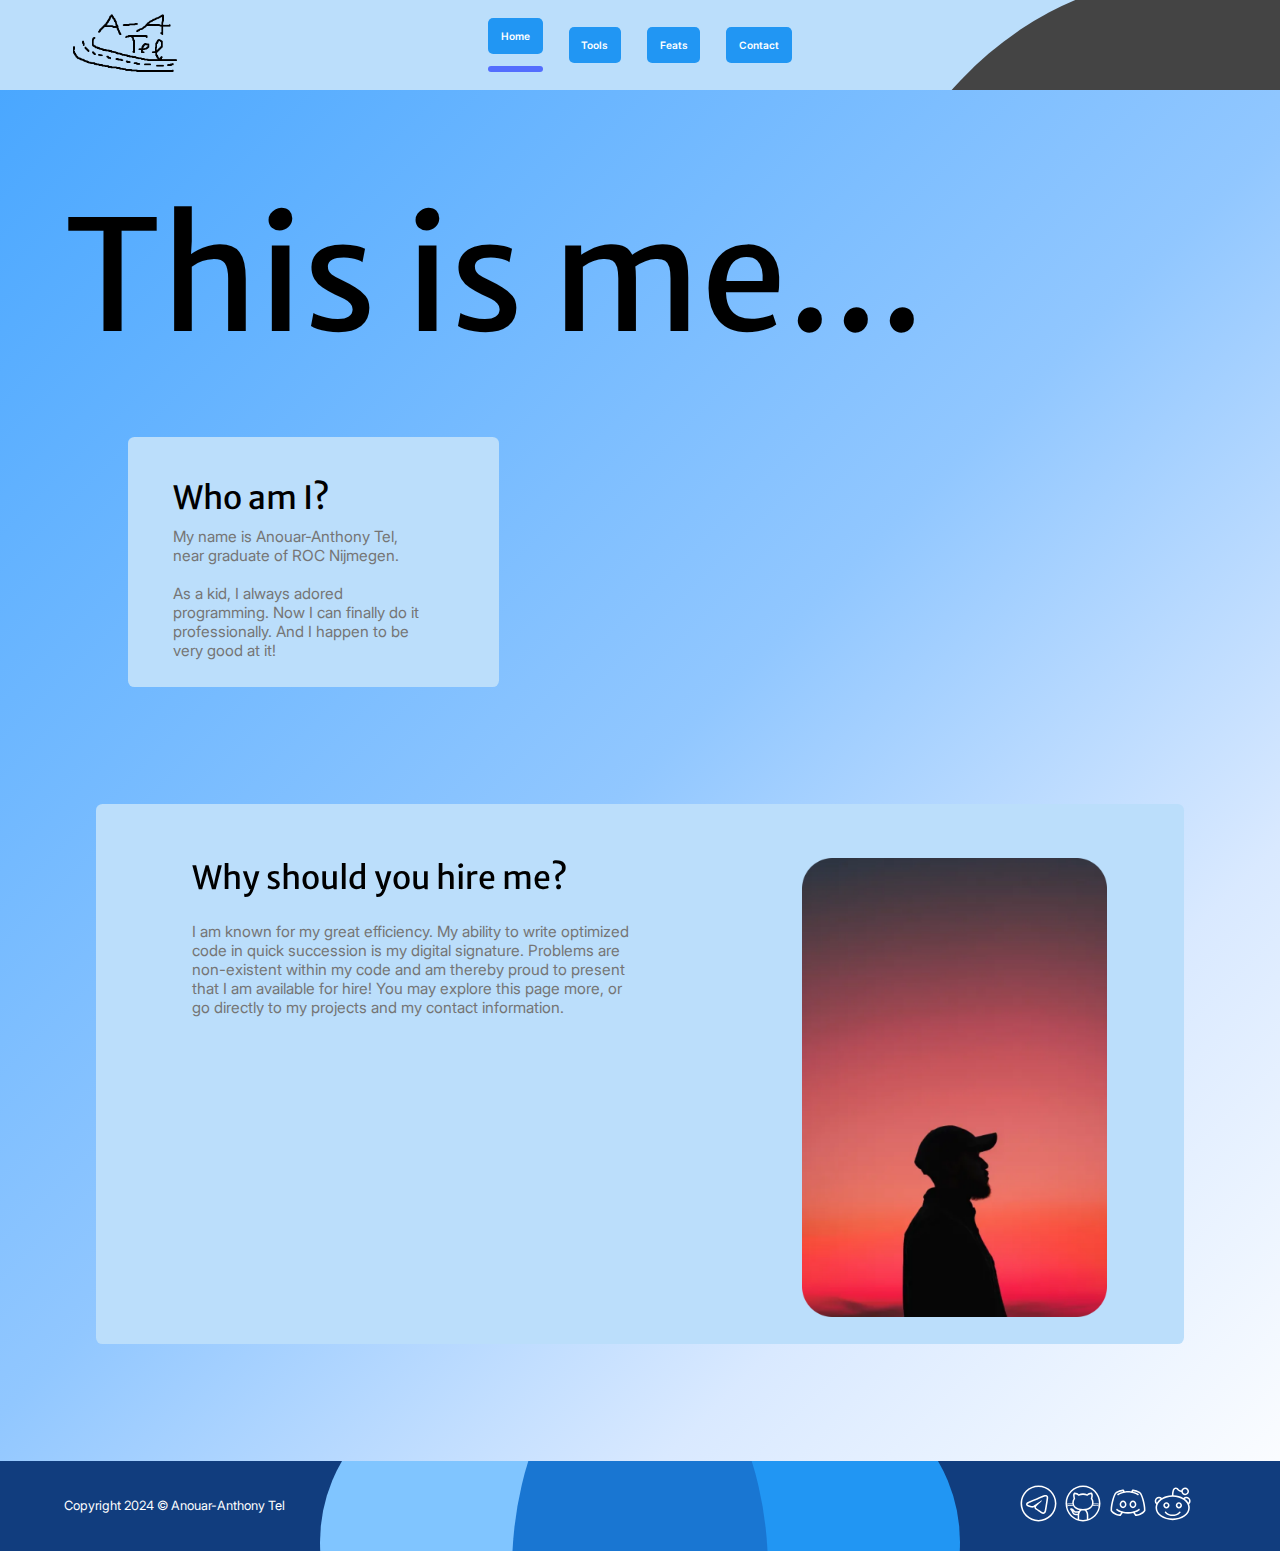
==== index.html @ f55589c0 "Added html and stuff idk" ====
<!DOCTYPE html>
<html lang="en">

<head>
    <meta charset="UTF-8">
    <title>This is me</title>
    <link rel="stylesheet" href="css/style.css">
    <link rel="shortcut icon" href="images/favicon.ico" type="image/x-icon">
</head>

<body>

<header>
    <a href="index.html"><img class="logo" src="images/logo.png" alt="logo"></a>

    <nav class="menu-bar">
        <a href="index.html" class="menu-button current-page">Home</a>
        <a href="tools.html" class="menu-button">Tools</a>
        <a href="feats.html" class="menu-button">Feats</a>
        <a href="contact.html" class="menu-button">Contact</a>
    </nav>

    <img class="logo hide" src="images/logo.png" alt="logo">
</header>

<main>
    <h1 class="title">This is me...</h1>

    <div class="home-who">
        <div class="home-who-box">
            <h2>Who am I?</h2>

            <p>
                My name is Anouar-Anthony Tel, near graduate of ROC Nijmegen.
                <br>
                <br>
                As a kid, I always adored programming. Now I can finally do it professionally. And I happen to be
                very good at it!
            </p>
        </div>
    </div>

    <div class="home-why-box">
        <h2>Why should you hire me?</h2>

        <div class="home-why-container">
            <p id="par">
                I am known for my great efficiency. My ability to write optimized code in quick succession is my digital
                signature. Problems are non-existent within my code and am thereby proud to present that I am available
                for hire! You may explore this page more, or go directly to my projects and my contact information.
            </p>

            <img src="images/portrait.png" alt="portrait">
        </div>
    </div>
</main>

<footer>
    <span id="copyright" class="copyright">Copyright 2024 &copy; Anouar-Anthony Tel</span>

    <div class="decor">
        <div class="circle-left"></div>
        <div class="oval"></div>
        <div class="circle-right"></div>
    </div>

    <div id="socials" class="socials">
        <a target="_blank" href="https://t.me/anouaranthony"><img src="images/telegram.svg" alt="telegram"></a>
        <a target="_blank" href="https://github.com/a-a-tel"><img src="images/github.svg" alt="github"></a>
        <a target="_blank" href="https://discordapp.com/users/441582230666739722/"><img src="images/discord.svg" alt="discord"></a>
        <a target="_blank" href="https://www.reddit.com/user/fireyburst1097/"><img src="images/reddit.svg" alt="reddit"></a>
    </div>
</footer>

<script src="js/main.js"></script>
</body>
</html>
---- css/style.css ----
/* Fonts */

@font-face {
    font-family: inter-semibold;
    src: url("../fonts/inter-semibold.ttf");
}

@font-face {
    font-family: inter-regular;
    src: url("../fonts/inter-regular.ttf")
}

@font-face {
    font-family: merryweather-regular;
    src: url("../fonts/merryweather-regular.ttf");
}

/* Basic element presetting */

* {
    margin: 0;
    padding: 0;
    box-sizing: border-box;
}

body {
    position: relative;
    display: flex;
    flex-direction: column;
    justify-content: space-between;
    width: 100%;
    height: 100%;
    background: linear-gradient(
        -45deg,
        #ffffff 0%,
        #d9e9ff 25%,
        #91c7ff 50%,
        #45a5ff 100%
    );
    background-blend-mode: normal;
}

header {
    position: sticky;
    top: 0;
    width: 100vw;
    height: 10vh;
    padding: 1vw 1vh;
    background: #bbdefb;
    display: flex;
    align-items: center;
    justify-content: space-between;
    overflow: hidden;
}

main {
    margin-bottom: auto;
}

footer {
    position: relative;
    padding: 3vh 5vw;
    width: 100vw;
    height: 10vh;
    background: #113D7E;
    display: flex;
    align-items: center;
    justify-content: space-between;
    overflow: hidden;
}

a {
    text-decoration: none;
    color: inherit;
}

h1, h2, h3, h4, h5, h6, p {
    font: inherit;
    font-family: merryweather-regular, sans-serif;
    text-decoration: none;
    color: inherit;
}

p {
    font-family: inter-regular, sans-serif;
}

/* Header items */

.logo {
    margin: 0 5vw;
    width: fit-content;
    height: 7vh;
}

.menu-bar {
    display: flex;
    column-gap: 2vw;
    align-self: center;
    font-family: inter-semibold, sans-serif;
    z-index: 1;
}

.menu-button {
    padding: 1.3vh 1vw;
    color: #fff;
    background: #2196f3;
    transition: margin 0.3s;
    border-radius: 0.4vw;
    font-size: 0.8vw;
}

.menu-button:hover {
    margin: -1vh 0 1vh 0;
}

header::after {
    position: absolute;
    content: "";
    top: -25%;
    left: 65%;
    width: 55vw;
    height: 100vh;
    border-radius: 50%;
    background: #444444;
    z-index: 0;
}

.current-page, .current-page:hover {
    position: relative;
    margin: -1vh 0 1vh 0;
    transition: none;
}

.current-page::after {
    position: absolute;
    bottom: -2vh;
    content: "";
    left: 0;
    width: 100%;
    height: 15%;
    border-radius: 10px;
    background: #536DFE;
}

/* Footer items */

.copyright {
    font-size: 1vw;
    z-index: 2;
    color: #fff;
    font-family: inter-regular, sans-serif;
}

.socials {
    z-index: 2;
    display: flex;
    gap: 0.5vw;
}

.socials a img {
    width: 3vw;
}

.decor {
    z-index: 0;
    position: relative;
    display: flex;
    width: 50vw;
    justify-content: center;
}

.circle-left, .circle-right {
    border-radius: 50%;
    width: 25vw;
    height: 25vw;
    margin: 4vh 0 -4vh 0;
}

.circle-left {
    background: #80C5FF;
}

.circle-right {
    background: #2196F3;
}

.oval {
    position: absolute;
    z-index: 1;
    width: 20vw;
    height: 50vh;
    background: #1976D2;
    border-radius: 50%;
}

/* Home items */

.title {
    font-size: 12vw;
    display: inline-block;
    margin: 10vh 0 0 5vw;
}

.home-who {
    display: flex;
}

.home-who-box {

    margin: 5vw 0 0 10vw;
    width: 29vw;
    height: fit-content;
    background: #BBDEFB;
    padding: 4.5vh 6vw 3vh 3.5vw;
    border-radius: 0.5vw;
}

.home-why-box {
    width: 85vw;
    height: 60vh;
    margin: 13vh auto;
    padding: 6vh 6vw 3vh 7.5vw;
    border-radius: 0.5vw;
    background: #BBDEFB;
    align-self: center;
}

.home-who-box h2, .home-why-box h2 {
    font-size: 2.5vw;
}

.home-why-box h2 {
    position: absolute;
}

.home-who-box p, .home-why-box p {
    margin-top: 1vh;
    color: #757575;
    font-size: 1.2vw;
    max-width: 35vw;
}

.home-why-box p {
    margin-top: 5vw;
}

.home-why-container {
    display: flex;
    height: 100%;
    width: 100%;
    justify-content: space-between;
}

/* Tools items*/

.tools-lang-box {
    border-radius: 0.5vw;
    width: 90vw;
    height: 80vh;
    padding: 5vh 5vw;
    background: #BBDEFB;
    margin: 5vh auto;
    display: flex;
    flex-flow: row nowrap;
    justify-content: space-between;
}

.tools-lang-container {
    width: 20%;
    height: 100%;
    display: flex;
    flex-flow: column nowrap;
    justify-content: space-between;
    font-family: inter-regular, sans-serif;
    font-size: 1.2vw;
    color: #757575;
    align-items: center;
}

.tools-lang-box img {
    max-width: 70%;
    max-height: 80%;
    margin: auto 0;
}

.tools-enviroment-container {
    display: flex;
    flex-flow: row nowrap;
    justify-content: space-between;
    align-items: center;
    font-family: inter-regular, sans-serif;
    font-size: 1.2vw;
    color: #757575;
}


/* Misc */

.hide {
    visibility: hidden;
}
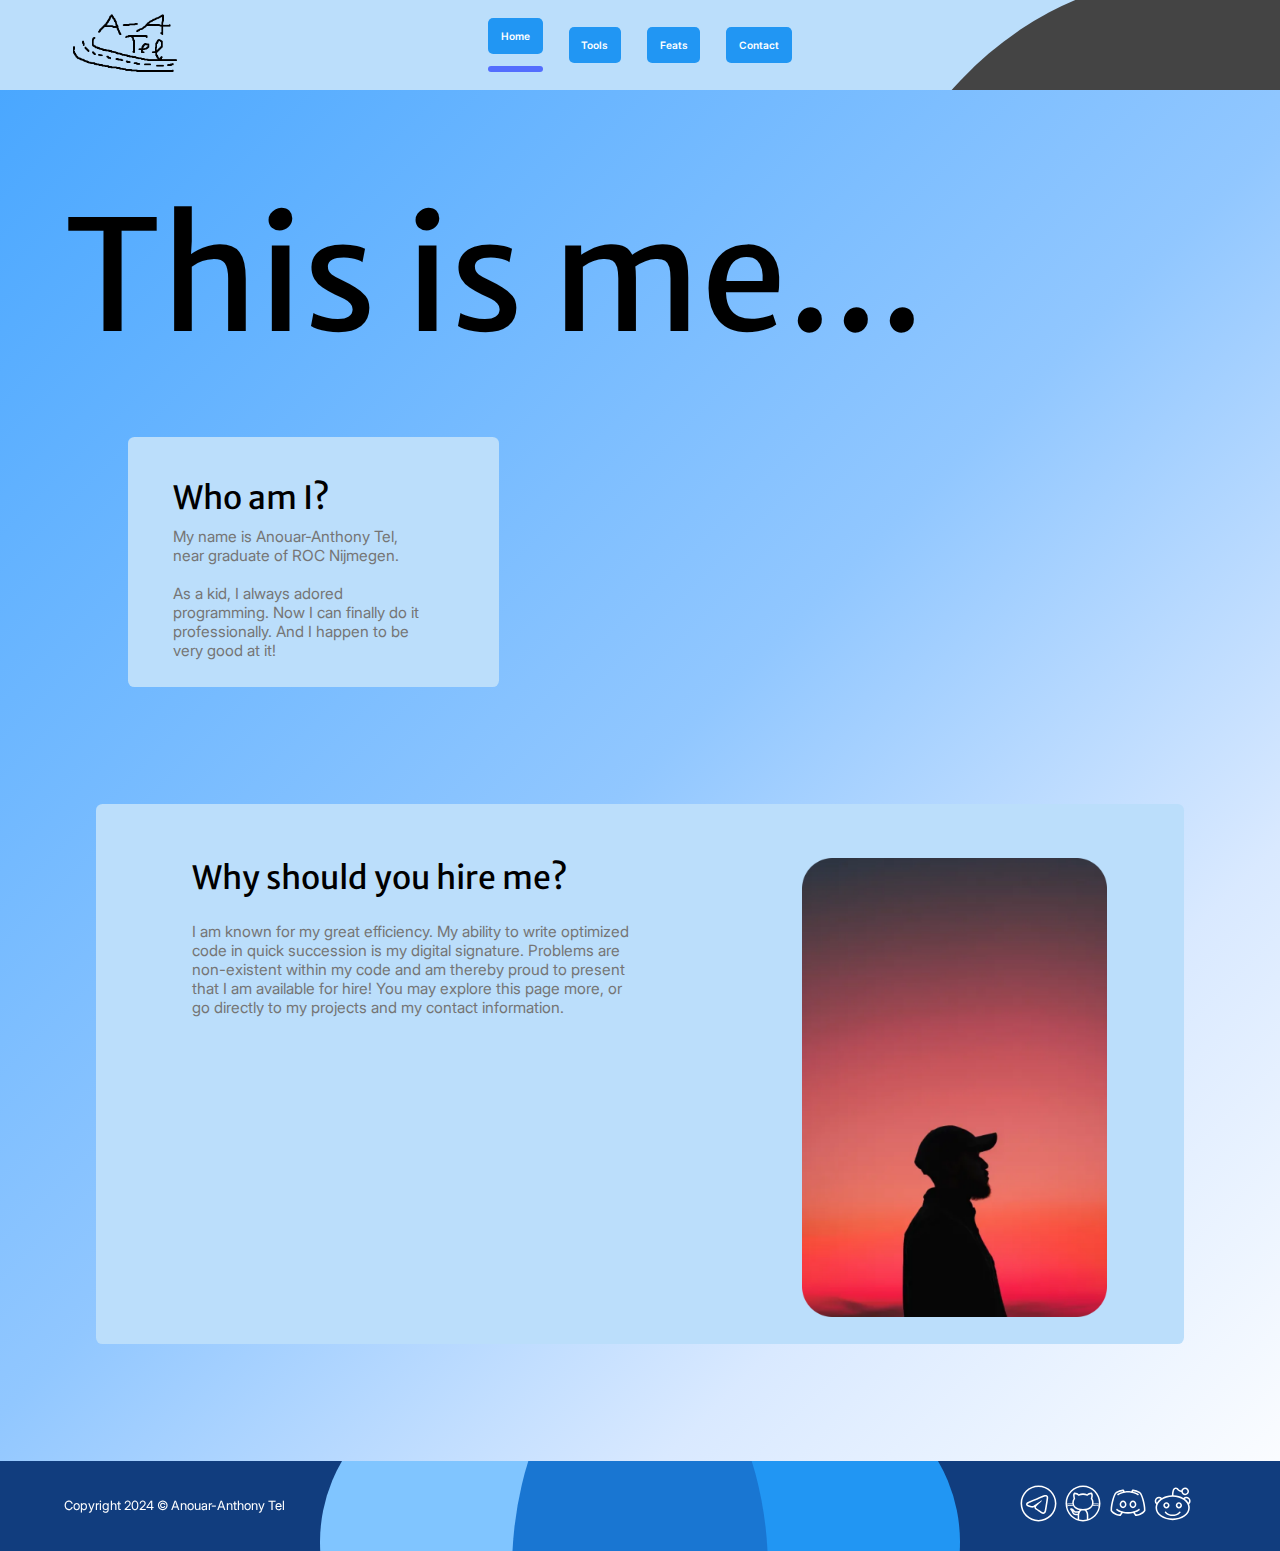
==== commit d4affec6: "Made games lol" ====
--- a/index.html
+++ b/index.html
@@ -26,7 +26,6 @@
 <main>
     <h1 class="title">This is me...</h1>
 
-    <div class="home-who">
         <div class="home-who-box">
             <h2>Who am I?</h2>
 
@@ -38,7 +37,6 @@
                 very good at it!
             </p>
         </div>
-    </div>
 
     <div class="home-why-box">
         <h2>Why should you hire me?</h2>
--- a/css/style.css
+++ b/css/style.css
@@ -24,12 +24,9 @@
 }
 
 body {
-    position: relative;
     display: flex;
     flex-direction: column;
     justify-content: space-between;
-    width: 100%;
-    height: 100%;
     background: linear-gradient(
         -45deg,
         #ffffff 0%,
@@ -51,9 +48,13 @@
     align-items: center;
     justify-content: space-between;
     overflow: hidden;
+    z-index: 1;
 }
 
 main {
+    display: flex;
+    flex-direction: column;
+    align-items: center;
     margin-bottom: auto;
 }
 
@@ -200,10 +201,7 @@
     font-size: 12vw;
     display: inline-block;
     margin: 10vh 0 0 5vw;
-}
-
-.home-who {
-    display: flex;
+    align-self: flex-start;
 }
 
 .home-who-box {
@@ -214,6 +212,7 @@
     background: #BBDEFB;
     padding: 4.5vh 6vw 3vh 3.5vw;
     border-radius: 0.5vw;
+    align-self: flex-start;
 }
 
 .home-why-box {
@@ -252,7 +251,7 @@
     justify-content: space-between;
 }
 
-/* Tools items*/
+/* Tools items */
 
 .tools-lang-box {
     border-radius: 0.5vw;
@@ -284,7 +283,13 @@
     margin: auto 0;
 }
 
-.tools-enviroment-container {
+.tools-environment-title {
+    display: block;
+    font-size: 3vw;
+    margin: 5vh 0;
+}
+
+.tools-environment-container {
     display: flex;
     flex-flow: row nowrap;
     justify-content: space-between;
@@ -292,8 +297,42 @@
     font-family: inter-regular, sans-serif;
     font-size: 1.2vw;
     color: #757575;
-}
-
+    width: 60vw;
+    margin: 5vh;
+}
+
+.tools-environment-container img {
+    width: 25vw;
+}
+
+.tools-environment-container p {
+    width: 25vw
+}
+
+/* Feats items */
+
+.feats-description {
+    font-size: 1vw;
+}
+
+.feats-feat-container {
+    display: flex;
+}
+
+.feats-item {
+    display: flex;
+    align-items: center;
+    color: #757575;
+    font-family: inter-regular, sans-serif;
+    font-size: 2vw;
+    width: 100vw;
+    justify-content: space-around;
+    margin: 10vh 0;
+}
+
+.feats-item p {
+    max-width: 30vw;
+}
 
 /* Misc */
 
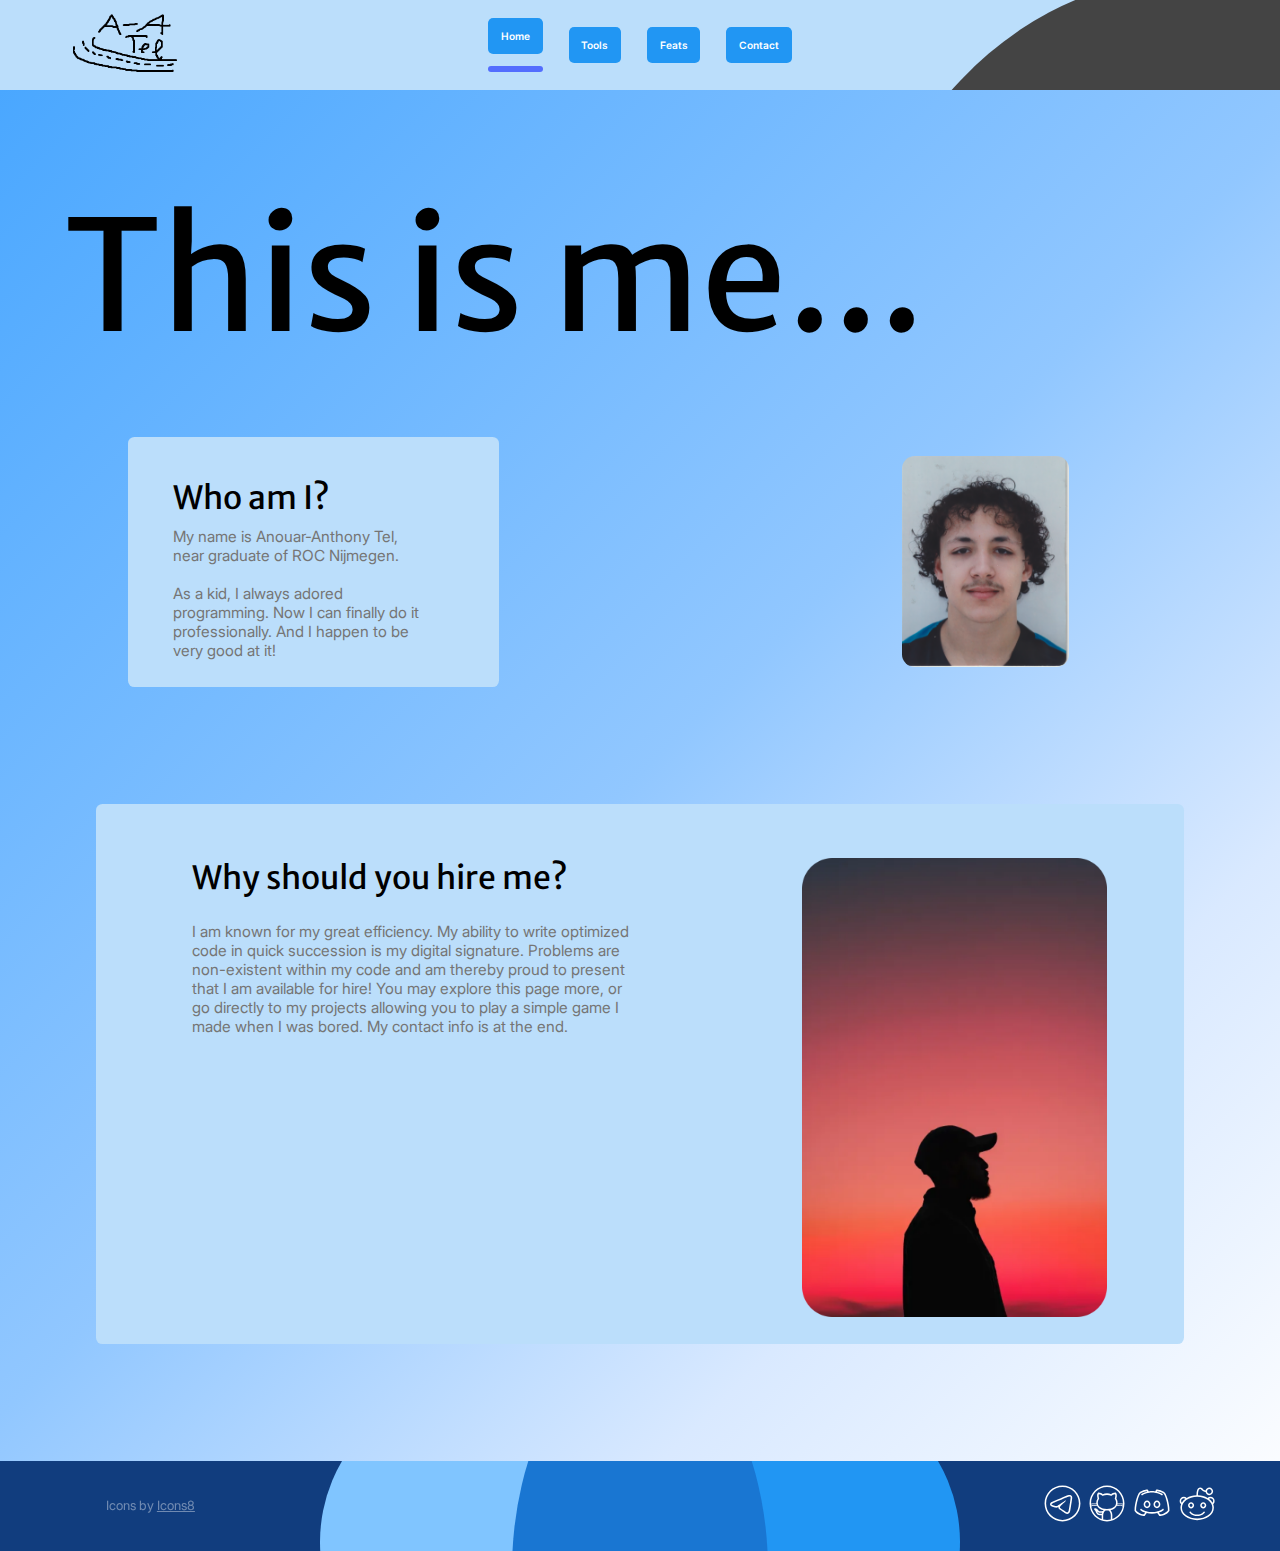
==== commit 924812b8: "added minor mobile support (WIP)" ====
--- a/index.html
+++ b/index.html
@@ -11,7 +11,7 @@
 <body>
 
 <header>
-    <a href="index.html"><img class="logo" src="images/logo.png" alt="logo"></a>
+    <a href="index.html"><img class="logo mobile-hidden" src="images/logo.png" alt="logo"></a>
 
     <nav class="menu-bar">
         <a href="index.html" class="menu-button current-page">Home</a>
@@ -20,12 +20,14 @@
         <a href="contact.html" class="menu-button">Contact</a>
     </nav>
 
-    <img class="logo hide" src="images/logo.png" alt="logo">
+    <img class="logo hide mobile-hidden" src="images/logo.png" alt="logo">
 </header>
 
 <main>
     <h1 class="title">This is me...</h1>
 
+
+    <div class="home-who-container">
         <div class="home-who-box">
             <h2>Who am I?</h2>
 
@@ -38,6 +40,9 @@
             </p>
         </div>
 
+        <img src="images/man.png" alt="man">
+    </div>
+
     <div class="home-why-box">
         <h2>Why should you hire me?</h2>
 
@@ -45,18 +50,19 @@
             <p id="par">
                 I am known for my great efficiency. My ability to write optimized code in quick succession is my digital
                 signature. Problems are non-existent within my code and am thereby proud to present that I am available
-                for hire! You may explore this page more, or go directly to my projects and my contact information.
+                for hire! You may explore this page more, or go directly to my projects allowing you to play a simple
+                game I made when I was bored. My contact info is at the end.
             </p>
 
-            <img src="images/portrait.png" alt="portrait">
+            <img class="mobile-hidden" src="images/portrait.png" alt="portrait">
         </div>
     </div>
 </main>
 
 <footer>
-    <span id="copyright" class="copyright">Copyright 2024 &copy; Anouar-Anthony Tel</span>
+    <span id="credit" class="credit">Icons by <u><a href="https://icons8.com">Icons8</a></u></span>
 
-    <div class="decor">
+    <div class="decor mobile-hidden">
         <div class="circle-left"></div>
         <div class="oval"></div>
         <div class="circle-right"></div>
@@ -65,7 +71,8 @@
     <div id="socials" class="socials">
         <a target="_blank" href="https://t.me/anouaranthony"><img src="images/telegram.svg" alt="telegram"></a>
         <a target="_blank" href="https://github.com/a-a-tel"><img src="images/github.svg" alt="github"></a>
-        <a target="_blank" href="https://discordapp.com/users/441582230666739722/"><img src="images/discord.svg" alt="discord"></a>
+        <a target="_blank" href="https://discordapp.com/users/441582230666739722/"><img src="images/discord.svg"
+                                                                                        alt="discord"></a>
         <a target="_blank" href="https://www.reddit.com/user/fireyburst1097/"><img src="images/reddit.svg" alt="reddit"></a>
     </div>
 </footer>
--- a/css/style.css
+++ b/css/style.css
@@ -146,10 +146,11 @@
 
 /* Footer items */
 
-.copyright {
+.credit {
     font-size: 1vw;
     z-index: 2;
     color: #fff;
+    opacity: 40%;
     font-family: inter-regular, sans-serif;
 }
 
@@ -161,6 +162,11 @@
 
 .socials a img {
     width: 3vw;
+    transition: transform 0.5s;
+}
+
+.socials a img:hover {
+    transform: scale(1.1);
 }
 
 .decor {
@@ -204,9 +210,22 @@
     align-self: flex-start;
 }
 
+.home-who-container {
+    display: flex;
+    justify-content: space-between;
+    align-items: center;
+    width: 80vw;
+    margin: 5vw 10vw 0 10vw;
+
+}
+
+.home-who-container img {
+    width: 13vw;
+    border-radius: 1vw;
+    margin-right: 6.5vw;
+}
+
 .home-who-box {
-
-    margin: 5vw 0 0 10vw;
     width: 29vw;
     height: fit-content;
     background: #BBDEFB;
@@ -311,12 +330,9 @@
 
 /* Feats items */
 
-.feats-description {
-    font-size: 1vw;
-}
-
-.feats-feat-container {
-    display: flex;
+.feats-subtitle {
+    margin-top: 5vh;
+    font-size: 2vw;
 }
 
 .feats-item {
@@ -330,8 +346,98 @@
     margin: 10vh 0;
 }
 
-.feats-item p {
+.feats-item p  {
     max-width: 30vw;
+}
+
+.feats-item img {
+    max-width: 40vw;
+    border-radius: 1vw;
+}
+
+.feats-item iframe {
+    border-radius: 1vw;
+    width: 60vw;
+    height: 60vh;
+    border: none;
+}
+
+/* Contact items */
+
+.contact-subtitle {
+    margin: 5vh 0;
+    font-size: 1.5vw;
+    font-family: inter-regular, sans-serif;
+    color: #757575;
+}
+
+.contact-item {
+    display: flex;
+    width: 40vw;
+    justify-content: space-between;
+    align-items: center;
+    height: 12vh;
+}
+
+.contact-item img {
+    width: 5vw;
+}
+
+.contact-method {
+    font-family: inter-regular, sans-serif;
+    font-size: 1.5vw;
+    color: #536DFE;
+}
+
+.contact-form {
+    width: 50vw;
+    height: fit-content;
+    padding: 5vh 5vw;
+    border-radius: 0.5vw;
+    display: flex;
+    flex-flow: column wrap;
+    background: #BBDEFB;
+    align-items: center;
+    margin-bottom: 10vh;
+}
+
+.contact-form-item {
+    margin-bottom: 10vh;
+}
+
+.contact-form-item h3 {
+    font-size: 1.2vw;
+    color: #000;
+    margin-bottom: 1vh;
+}
+
+.contact-form input {
+    padding: 1vh 1vw;
+    background: #80C5FF;
+    border: #113D7E solid 0.1vw;
+    border-radius: 1vw;
+    font-size: 1.1vw;
+    align-self: flex-end;
+}
+
+.contact-form input:hover {
+    background: #85b9e5;
+}
+
+.contact-form-item input, .contact-form-item textarea {
+    font-size: 1vw;
+    width: 25vw;
+    height: 5vh;
+    padding: 1vh 1vw;
+    background: #80C5FF;
+    border: #113D7E solid 0.1vw;
+    border-radius: 1vw;
+    font-family: merryweather-regular, sans-serif;
+}
+
+.contact-form-item textarea {
+    resize: none;
+    height: 25vh;
 }
 
 /* Misc */
@@ -339,3 +445,32 @@
 .hide {
     visibility: hidden;
 }
+
+
+@media (max-width: 768px) {
+
+    /* Footer items */
+
+    footer {
+        justify-content: center;
+    }
+
+    .credit {
+        font-size: 2vw;
+    }
+
+    .socials a img {
+        width: 10vw;
+        transition: transform 0.5s;
+    }
+
+    /* Misc */
+
+    .mobile-hidden {
+        display: none;
+    }
+
+    header::after {
+        display: none;
+    }
+}
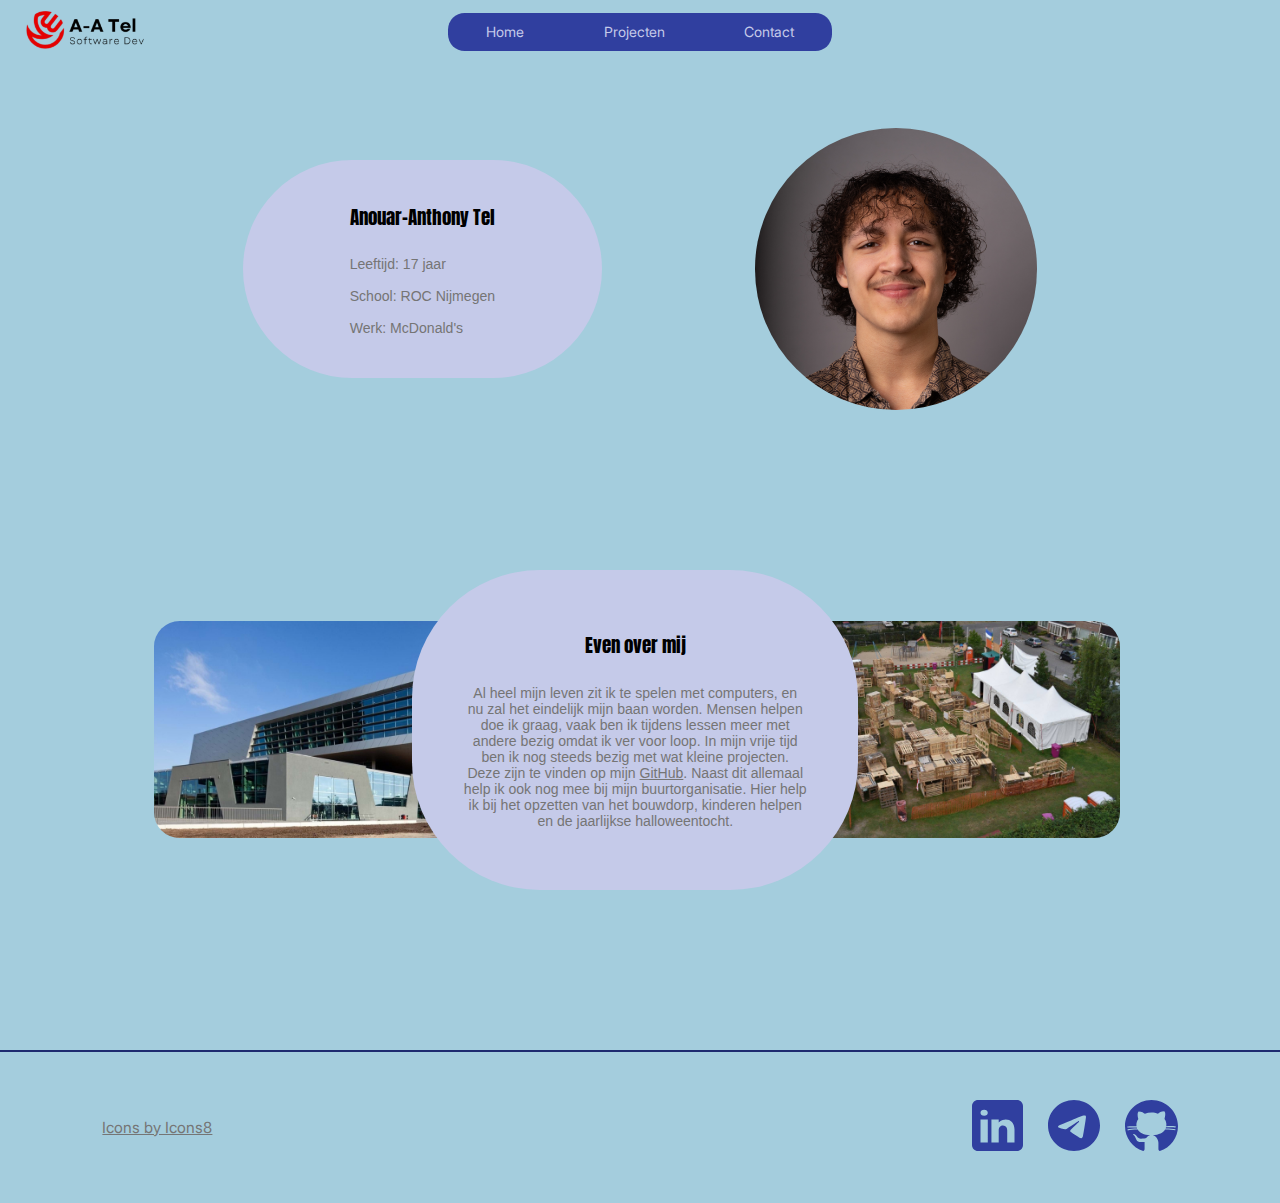
==== commit 560ab6b3: "remodel in progress" ====
--- a/index.html
+++ b/index.html
@@ -1,82 +1,83 @@
-<!DOCTYPE html>
+<!doctype html>
 <html lang="en">
-
 <head>
     <meta charset="UTF-8">
-    <title>This is me</title>
-    <link rel="stylesheet" href="css/style.css">
-    <link rel="shortcut icon" href="images/favicon.ico" type="image/x-icon">
+    <meta name="viewport" content="width=device-width, initial-scale=1">
+    <title>Home</title>
+    <link rel="stylesheet" href="/css/style.css">
 </head>
-
 <body>
 
 <header>
-    <a href="index.html"><img class="logo mobile-hidden" src="images/logo.png" alt="logo"></a>
 
-    <nav class="menu-bar">
-        <a href="index.html" class="menu-button current-page">Home</a>
-        <a href="tools.html" class="menu-button">Tools</a>
-        <a href="feats.html" class="menu-button">Feats</a>
-        <a href="contact.html" class="menu-button">Contact</a>
+    <a href="/"><img src="/images/logo.png" alt="logo image"></a>
+
+    <nav>
+        <ul>
+            <li><a href="/">Home</a></li>
+            <li><a href="/projects/">Projecten</a></li>
+            <li><a href="/contact/">Contact</a></li>
+        </ul>
     </nav>
 
-    <img class="logo hide mobile-hidden" src="images/logo.png" alt="logo">
+    <img class="hidden" src="/images/logo.png" alt="logo image">
+
 </header>
 
 <main>
-    <h1 class="title">This is me...</h1>
 
+    <div class="intro-container">
+        <div class="intro-box">
 
-    <div class="home-who-container">
-        <div class="home-who-box">
-            <h2>Who am I?</h2>
+            <h2>Anouar-Anthony Tel</h2>
 
             <p>
-                My name is Anouar-Anthony Tel, near graduate of ROC Nijmegen.
+                Leeftijd: 17 jaar<br>
                 <br>
+                School: ROC Nijmegen<br>
                 <br>
-                As a kid, I always adored programming. Now I can finally do it professionally. And I happen to be
-                very good at it!
+                Werk: McDonald's
             </p>
         </div>
 
-        <img src="images/man.png" alt="man">
+        <img src="/images/avatar.png" alt="me image">
     </div>
 
-    <div class="home-why-box">
-        <h2>Why should you hire me?</h2>
+    <div class="description-container">
 
-        <div class="home-why-container">
-            <p id="par">
-                I am known for my great efficiency. My ability to write optimized code in quick succession is my digital
-                signature. Problems are non-existent within my code and am thereby proud to present that I am available
-                for hire! You may explore this page more, or go directly to my projects allowing you to play a simple
-                game I made when I was bored. My contact info is at the end.
+        <img class="description-left" src="/images/school.jpg" alt="school image">
+
+        <div class="description-box">
+
+            <h2>Even over mij</h2>
+
+            <p>
+                Al heel mijn leven zit ik te spelen met computers, en nu zal het eindelijk mijn baan worden. Mensen
+                helpen doe ik graag, vaak ben ik tijdens lessen meer met andere bezig omdat ik ver voor loop. In mijn
+                vrije tijd ben ik nog steeds bezig met wat kleine projecten. Deze zijn te vinden op mijn
+                <a class="link" target="_blank" href="https://github.com/a-a-tel.nl">GitHub</a>. Naast dit allemaal help
+                ik ook nog mee bij mijn buurtorganisatie. Hier help ik bij het opzetten van het bouwdorp, kinderen
+                helpen en de jaarlijkse halloweentocht.
             </p>
+        </div>
 
-            <img class="mobile-hidden" src="images/portrait.png" alt="portrait">
-        </div>
+        <img class="description-right" src="/images/construction-village.jpg" alt="construction village image">
     </div>
+
 </main>
 
 <footer>
-    <span id="credit" class="credit">Icons by <u><a href="https://icons8.com">Icons8</a></u></span>
-
-    <div class="decor mobile-hidden">
-        <div class="circle-left"></div>
-        <div class="oval"></div>
-        <div class="circle-right"></div>
+    
+    <a id="credit" class="icons8 link" href="https://icons8.com">Icons by Icons8</a>
+    
+    <div class="socials-container">
+        <a href="https://\linkedin.com/in/anouar-anthony-tel-704265261"><img src="/images/linkedin.svg" alt="linkedin image"></a>
+        <a href="https://t.me/anouaranthony"><img src="/images/telegram.svg" alt="telegram image"></a>
+        <a href="https://github.com/a-a-tel"><img src="/images/github.svg" alt="github image"></a>
     </div>
-
-    <div id="socials" class="socials">
-        <a target="_blank" href="https://t.me/anouaranthony"><img src="images/telegram.svg" alt="telegram"></a>
-        <a target="_blank" href="https://github.com/a-a-tel"><img src="images/github.svg" alt="github"></a>
-        <a target="_blank" href="https://discordapp.com/users/441582230666739722/"><img src="images/discord.svg"
-                                                                                        alt="discord"></a>
-        <a target="_blank" href="https://www.reddit.com/user/fireyburst1097/"><img src="images/reddit.svg" alt="reddit"></a>
-    </div>
+    
 </footer>
 
-<script src="js/main.js"></script>
+<script src="/js/main.js"></script>
 </body>
-</html>
+</html>--- a/css/style.css
+++ b/css/style.css
@@ -1,73 +1,87 @@
-/* Fonts */
-
 @font-face {
-    font-family: inter-semibold;
-    src: url("../fonts/inter-semibold.ttf");
+    font-family: Inter-Regular;
+    src: url("/fonts/inter-regular.ttf");
 }
 
 @font-face {
-    font-family: inter-regular;
-    src: url("../fonts/inter-regular.ttf")
+    font-family: Anton-Regular;
+    src: url("/fonts/anton-regular.ttf");
 }
 
 @font-face {
-    font-family: merryweather-regular;
-    src: url("../fonts/merryweather-regular.ttf");
-}
-
-/* Basic element presetting */
+    font-family: Antonio-Regular;
+    src: url("/fonts/antonio-regular.ttf");
+}
 
 * {
+    box-sizing: border-box;
     margin: 0;
     padding: 0;
-    box-sizing: border-box;
 }
 
 body {
-    display: flex;
-    flex-direction: column;
-    justify-content: space-between;
-    background: linear-gradient(
-        -45deg,
-        #ffffff 0%,
-        #d9e9ff 25%,
-        #91c7ff 50%,
-        #45a5ff 100%
-    );
-    background-blend-mode: normal;
+    background: #A4CDDD;
+}
+
+img {
+    user-select: none;
+}
+
+h1, h2, h3, h4, h5, h6 {
+    font: inherit;
+    color: inherit;
+    font-size: 100%;
 }
 
 header {
+    z-index: 999;
     position: sticky;
     top: 0;
-    width: 100vw;
-    height: 10vh;
-    padding: 1vw 1vh;
-    background: #bbdefb;
-    display: flex;
-    align-items: center;
-    justify-content: space-between;
-    overflow: hidden;
-    z-index: 1;
-}
-
-main {
-    display: flex;
-    flex-direction: column;
-    align-items: center;
-    margin-bottom: auto;
+    width: 100%;
+    height: 5vw;
+    display: flex;
+    justify-content: space-between;
+    align-items: center;
+    user-select: none;
+
+    img {
+        height: 3vw;
+        margin: 0 2vw;
+    }
+}
+
+nav {
+    display: flex;
+    align-items: center;
+    background: #303F9F;
+    width: 30vw;
+    height: 2.9vw;
+    border-radius: 1.3vw;
+    padding: 0 3vw;
+}
+
+ul {
+    list-style: none;
+    display: flex;
+    justify-content: space-between;
+    width: 100%;
+
+    a {
+        color: #C5CAE9;
+        font-family: Inter-Regular, sans-serif;
+        font-size: 1.1vw;
+    }
 }
 
 footer {
-    position: relative;
-    padding: 3vh 5vw;
-    width: 100vw;
-    height: 10vh;
-    background: #113D7E;
-    display: flex;
-    align-items: center;
-    justify-content: space-between;
-    overflow: hidden;
+    width: 100%;
+    height: 12vw;
+    border-top: #1E2B6F solid 0.2vw;
+    display: flex;
+    justify-content: space-between;
+    align-items: center;
+    padding: 0 8vw;
+
 }
 
 a {
@@ -75,402 +89,116 @@
     color: inherit;
 }
 
-h1, h2, h3, h4, h5, h6, p {
-    font: inherit;
-    font-family: merryweather-regular, sans-serif;
-    text-decoration: none;
-    color: inherit;
-}
-
-p {
-    font-family: inter-regular, sans-serif;
-}
-
-/* Header items */
-
-.logo {
-    margin: 0 5vw;
+.hidden {
+    visibility: hidden;
+}
+
+.intro-container {
+    display: flex;
+    justify-content: space-between;
+    align-items: center;
+    width: 62vw;
+    height: 22vw;
+    margin: 5vw auto;
+
+    img {
+        height: 22vw;
+        width: 22vw;
+        border-radius: 50%;
+    }
+}
+
+.intro-box {
+    height: 17vw;
+    width: 28vw;
+    padding: 2vw;
+    border-radius: 10vw;
+    background: #C5CAE9;
+    display: flex;
+    flex-flow: column wrap;
+    justify-content: center;
+    align-items: center;
+    gap: 2vw;
+
+    h2 {
+        color: #000;
+        font-size: 1.5vw;
+        font-family: Anton-Regular, sans-serif;
+    }
+
+    p {
+        color: #757575;
+        font-size: 1.1vw;
+        font-family: Antonio-Regular, sans-serif;
+    }
+}
+
+.link {
+    text-decoration: underline;
+}
+
+.icons8 {
+    color: #757575;
+    font-family: Inter-Regular, sans-serif;
+    font-size: 1.2vw;
+}
+
+.socials-container {
+    display: flex;
+    gap: 2vw;
     width: fit-content;
-    height: 7vh;
-}
-
-.menu-bar {
-    display: flex;
-    column-gap: 2vw;
-    align-self: center;
-    font-family: inter-semibold, sans-serif;
-    z-index: 1;
-}
-
-.menu-button {
-    padding: 1.3vh 1vw;
-    color: #fff;
-    background: #2196f3;
-    transition: margin 0.3s;
-    border-radius: 0.4vw;
-    font-size: 0.8vw;
-}
-
-.menu-button:hover {
-    margin: -1vh 0 1vh 0;
-}
-
-header::after {
-    position: absolute;
-    content: "";
-    top: -25%;
-    left: 65%;
-    width: 55vw;
-    height: 100vh;
-    border-radius: 50%;
-    background: #444444;
-    z-index: 0;
-}
-
-.current-page, .current-page:hover {
-    position: relative;
-    margin: -1vh 0 1vh 0;
-    transition: none;
-}
-
-.current-page::after {
-    position: absolute;
-    bottom: -2vh;
-    content: "";
-    left: 0;
-    width: 100%;
-    height: 15%;
-    border-radius: 10px;
-    background: #536DFE;
-}
-
-/* Footer items */
-
-.credit {
-    font-size: 1vw;
-    z-index: 2;
-    color: #fff;
-    opacity: 40%;
-    font-family: inter-regular, sans-serif;
-}
-
-.socials {
-    z-index: 2;
-    display: flex;
-    gap: 0.5vw;
-}
-
-.socials a img {
-    width: 3vw;
-    transition: transform 0.5s;
-}
-
-.socials a img:hover {
-    transform: scale(1.1);
-}
-
-.decor {
-    z-index: 0;
-    position: relative;
-    display: flex;
-    width: 50vw;
+    height: fit-content;
+
+    img {
+        height: 4vw;
+    }
+}
+
+.description-container {
+    display: flex;
+    width: 96vw;
+    height: 20vw;
+    margin: 15vw auto;
     justify-content: center;
-}
-
-.circle-left, .circle-right {
-    border-radius: 50%;
-    width: 25vw;
+    align-items: center;
+
+    img {
+        height: 17vw;
+        border-radius: 2vw;
+    }
+}
+
+.description-box {
     height: 25vw;
-    margin: 4vh 0 -4vh 0;
-}
-
-.circle-left {
-    background: #80C5FF;
-}
-
-.circle-right {
-    background: #2196F3;
-}
-
-.oval {
-    position: absolute;
-    z-index: 1;
-    width: 20vw;
-    height: 50vh;
-    background: #1976D2;
-    border-radius: 50%;
-}
-
-/* Home items */
-
-.title {
-    font-size: 12vw;
-    display: inline-block;
-    margin: 10vh 0 0 5vw;
-    align-self: flex-start;
-}
-
-.home-who-container {
-    display: flex;
-    justify-content: space-between;
-    align-items: center;
-    width: 80vw;
-    margin: 5vw 10vw 0 10vw;
-
-}
-
-.home-who-container img {
-    width: 13vw;
-    border-radius: 1vw;
-    margin-right: 6.5vw;
-}
-
-.home-who-box {
-    width: 29vw;
-    height: fit-content;
-    background: #BBDEFB;
-    padding: 4.5vh 6vw 3vh 3.5vw;
-    border-radius: 0.5vw;
-    align-self: flex-start;
-}
-
-.home-why-box {
-    width: 85vw;
-    height: 60vh;
-    margin: 13vh auto;
-    padding: 6vh 6vw 3vh 7.5vw;
-    border-radius: 0.5vw;
-    background: #BBDEFB;
-    align-self: center;
-}
-
-.home-who-box h2, .home-why-box h2 {
-    font-size: 2.5vw;
-}
-
-.home-why-box h2 {
-    position: absolute;
-}
-
-.home-who-box p, .home-why-box p {
-    margin-top: 1vh;
-    color: #757575;
-    font-size: 1.2vw;
-    max-width: 35vw;
-}
-
-.home-why-box p {
-    margin-top: 5vw;
-}
-
-.home-why-container {
-    display: flex;
-    height: 100%;
-    width: 100%;
-    justify-content: space-between;
-}
-
-/* Tools items */
-
-.tools-lang-box {
-    border-radius: 0.5vw;
-    width: 90vw;
-    height: 80vh;
-    padding: 5vh 5vw;
-    background: #BBDEFB;
-    margin: 5vh auto;
-    display: flex;
-    flex-flow: row nowrap;
-    justify-content: space-between;
-}
-
-.tools-lang-container {
-    width: 20%;
-    height: 100%;
-    display: flex;
+    width: 40vw;
+    padding: 4vw;
+    background: #C5CAE9;
+    display: flex;
+    border-radius: 10vw;
     flex-flow: column nowrap;
-    justify-content: space-between;
-    font-family: inter-regular, sans-serif;
-    font-size: 1.2vw;
-    color: #757575;
-    align-items: center;
-}
-
-.tools-lang-box img {
-    max-width: 70%;
-    max-height: 80%;
-    margin: auto 0;
-}
-
-.tools-environment-title {
-    display: block;
-    font-size: 3vw;
-    margin: 5vh 0;
-}
-
-.tools-environment-container {
-    display: flex;
-    flex-flow: row nowrap;
-    justify-content: space-between;
-    align-items: center;
-    font-family: inter-regular, sans-serif;
-    font-size: 1.2vw;
-    color: #757575;
-    width: 60vw;
-    margin: 5vh;
-}
-
-.tools-environment-container img {
-    width: 25vw;
-}
-
-.tools-environment-container p {
-    width: 25vw
-}
-
-/* Feats items */
-
-.feats-subtitle {
-    margin-top: 5vh;
-    font-size: 2vw;
-}
-
-.feats-item {
-    display: flex;
-    align-items: center;
-    color: #757575;
-    font-family: inter-regular, sans-serif;
-    font-size: 2vw;
-    width: 100vw;
-    justify-content: space-around;
-    margin: 10vh 0;
-}
-
-.feats-item p  {
-    max-width: 30vw;
-}
-
-.feats-item img {
-    max-width: 40vw;
-    border-radius: 1vw;
-}
-
-.feats-item iframe {
-    border-radius: 1vw;
-    width: 60vw;
-    height: 60vh;
-    border: none;
-}
-
-/* Contact items */
-
-.contact-subtitle {
-    margin: 5vh 0;
-    font-size: 1.5vw;
-    font-family: inter-regular, sans-serif;
-    color: #757575;
-}
-
-.contact-item {
-    display: flex;
-    width: 40vw;
-    justify-content: space-between;
-    align-items: center;
-    height: 12vh;
-}
-
-.contact-item img {
-    width: 5vw;
-}
-
-.contact-method {
-    font-family: inter-regular, sans-serif;
-    font-size: 1.5vw;
-    color: #536DFE;
-}
-
-.contact-form {
-    width: 50vw;
-    height: fit-content;
-    padding: 5vh 5vw;
-    border-radius: 0.5vw;
-    display: flex;
-    flex-flow: column wrap;
-    background: #BBDEFB;
-    align-items: center;
-    margin-bottom: 10vh;
-}
-
-.contact-form-item {
-    margin-bottom: 10vh;
-}
-
-.contact-form-item h3 {
-    font-size: 1.2vw;
-    color: #000;
-    margin-bottom: 1vh;
-}
-
-.contact-form input {
-    padding: 1vh 1vw;
-    background: #80C5FF;
-    border: #113D7E solid 0.1vw;
-    border-radius: 1vw;
-    font-size: 1.1vw;
-    align-self: flex-end;
-}
-
-.contact-form input:hover {
-    background: #85b9e5;
-}
-
-.contact-form-item input, .contact-form-item textarea {
-    font-size: 1vw;
-    width: 25vw;
-    height: 5vh;
-    padding: 1vh 1vw;
-    background: #80C5FF;
-    border: #113D7E solid 0.1vw;
-    border-radius: 1vw;
-    font-family: merryweather-regular, sans-serif;
-}
-
-.contact-form-item textarea {
-    resize: none;
-    height: 25vh;
-}
-
-/* Misc */
-
-.hide {
-    visibility: hidden;
-}
-
-
-@media (max-width: 768px) {
-
-    /* Footer items */
-
-    footer {
-        justify-content: center;
-    }
-
-    .credit {
-        font-size: 2vw;
-    }
-
-    .socials a img {
-        width: 10vw;
-        transition: transform 0.5s;
-    }
-
-    /* Misc */
-
-    .mobile-hidden {
-        display: none;
-    }
-
-    header::after {
-        display: none;
-    }
-}
+    justify-content: center;
+    align-items: center;
+    gap: 2vw;
+
+    h2 {
+        color: #000;
+        font-size: 1.5vw;
+        font-family: Anton-Regular, sans-serif;
+    }
+
+    p {
+        text-align: center;
+        color: #757575;
+        font-size: 1.1vw;
+        font-family: Antonio-Regular, sans-serif;
+    }
+}
+
+.description-left {
+    margin: 0 -10vw 0 10vw;
+}
+
+.description-right {
+    z-index: -1;
+    margin: 0 10.5vw 0 -5vw;
+}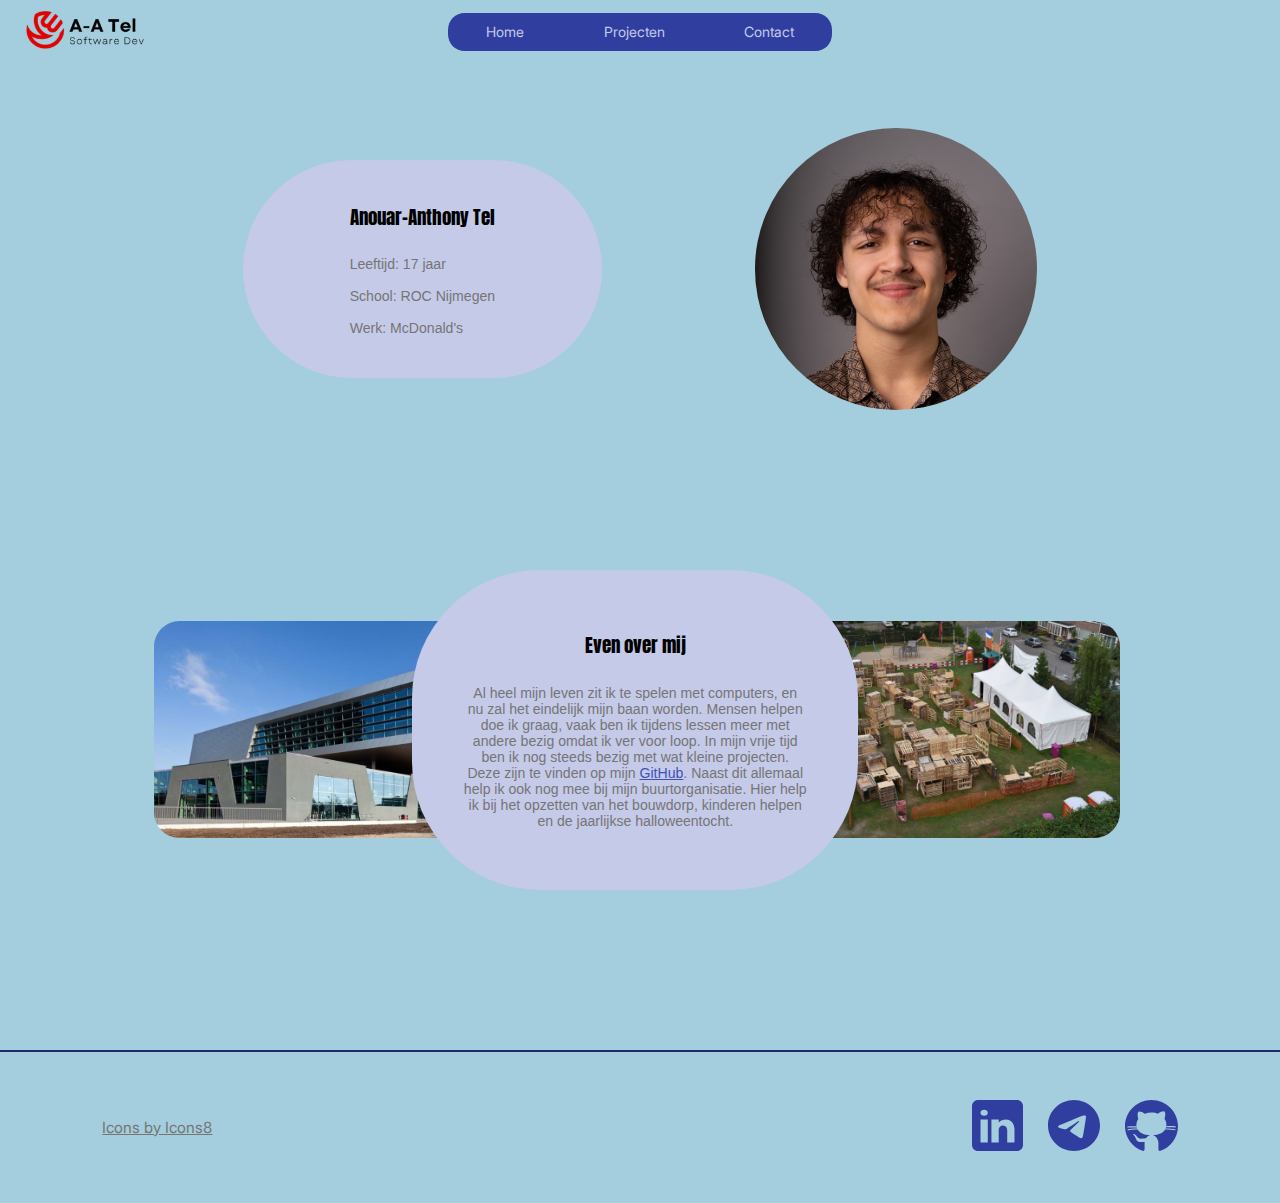
==== commit 0b1c9c4d: "Remodel complete, website finito" ====
--- a/index.html
+++ b/index.html
@@ -3,8 +3,9 @@
 <head>
     <meta charset="UTF-8">
     <meta name="viewport" content="width=device-width, initial-scale=1">
-    <title>Home</title>
+    <title>Home - AA Tel</title>
     <link rel="stylesheet" href="/css/style.css">
+    <link rel="shortcut icon" href="/images/favicon.png" type="image/x-icon">
 </head>
 <body>
 
@@ -71,13 +72,11 @@
     <a id="credit" class="icons8 link" href="https://icons8.com">Icons by Icons8</a>
     
     <div class="socials-container">
-        <a href="https://\linkedin.com/in/anouar-anthony-tel-704265261"><img src="/images/linkedin.svg" alt="linkedin image"></a>
-        <a href="https://t.me/anouaranthony"><img src="/images/telegram.svg" alt="telegram image"></a>
-        <a href="https://github.com/a-a-tel"><img src="/images/github.svg" alt="github image"></a>
+        <a target="_blank" href="https://\linkedin.com/in/anouar-anthony-tel-704265261"><img src="/images/linkedin.svg" alt="linkedin image"></a>
+        <a target="_blank" href="https://t.me/anouaranthony"><img src="/images/telegram.svg" alt="telegram image"></a>
+        <a target="_blank" href="https://github.com/a-a-tel"><img src="/images/github.svg" alt="github image"></a>
     </div>
     
 </footer>
-
-<script src="/js/main.js"></script>
 </body>
 </html>--- a/css/style.css
+++ b/css/style.css
@@ -87,6 +87,15 @@
 a {
     text-decoration: none;
     color: inherit;
+    transition: scale 0.5s;
+}
+
+li {
+    transition: scale 0.8s;
+}
+
+a:hover, li:hover {
+    scale: 1.2;
 }
 
 .hidden {
@@ -135,6 +144,7 @@
 
 .link {
     text-decoration: underline;
+    color: #3F51B5;
 }
 
 .icons8 {
@@ -201,4 +211,102 @@
 .description-right {
     z-index: -1;
     margin: 0 10.5vw 0 -5vw;
+}
+
+.discord-box {
+    height: 25vw;
+    width: 35vw;
+
+    p {
+        text-align: center;
+        line-height: 1.8vw;
+    }
+}
+
+.pong {
+    margin: 5vw 10%;
+    width: 80vw;
+    height: 50vw;
+    border: none;
+    border-radius: 1vw;
+}
+
+.pong-text {
+    width: 30vw;
+    height: 35vw;
+    margin: 0 auto;
+    background: #C5CAE9;
+    border-radius: 2vw;
+    display: flex;
+    justify-content: center;
+    align-items: center;
+    text-align: center;
+    flex-direction: column;
+    padding: 2vw;
+
+    h2 {
+        color: #000;
+        font-size: 1.5vw;
+        font-family: Anton-Regular, sans-serif;
+    }
+
+    p {
+        text-align: center;
+        color: #757575;
+        font-size: 1.1vw;
+        font-family: Antonio-Regular, sans-serif;
+        line-height: 1.7vw;
+    }
+}
+
+.border-none {
+    border: none;
+    border-radius: 0;
+}
+
+.champion-container {
+    margin: 15vw auto;
+}
+
+.contact-box {
+    color: #C5CAE9;
+    padding: 2vw 2vw;
+    display: flex;
+    flex-flow: column wrap;
+    gap: 3vw;
+    background: #303F9F;
+    border-radius: 1vw;
+    height: fit-content;
+    width: 35vw;
+    margin: 12vw auto;
+}
+
+.contact-box h2 {
+    font-family: 'Anton-Regular', 'sans-serif';
+    font-size: 2vw;
+}
+
+.contact-box p {
+    margin-top: 1.3vw;
+    font-family: 'Antonio-Regular', 'sans-serif';
+    font-size: 1.1vw;
+}
+
+
+.contact-list {
+    display: flex;
+    flex-flow: column wrap;
+    gap: 1vw;
+    width: 30vw;
+}
+
+.contact-item {
+    display: flex;
+    justify-content: space-between;
+    align-items: center;
+}
+
+.contact-item a {
+    font-family: 'poppins-regular', 'sans-serif';
+    font-size: 1.3vw;
 }